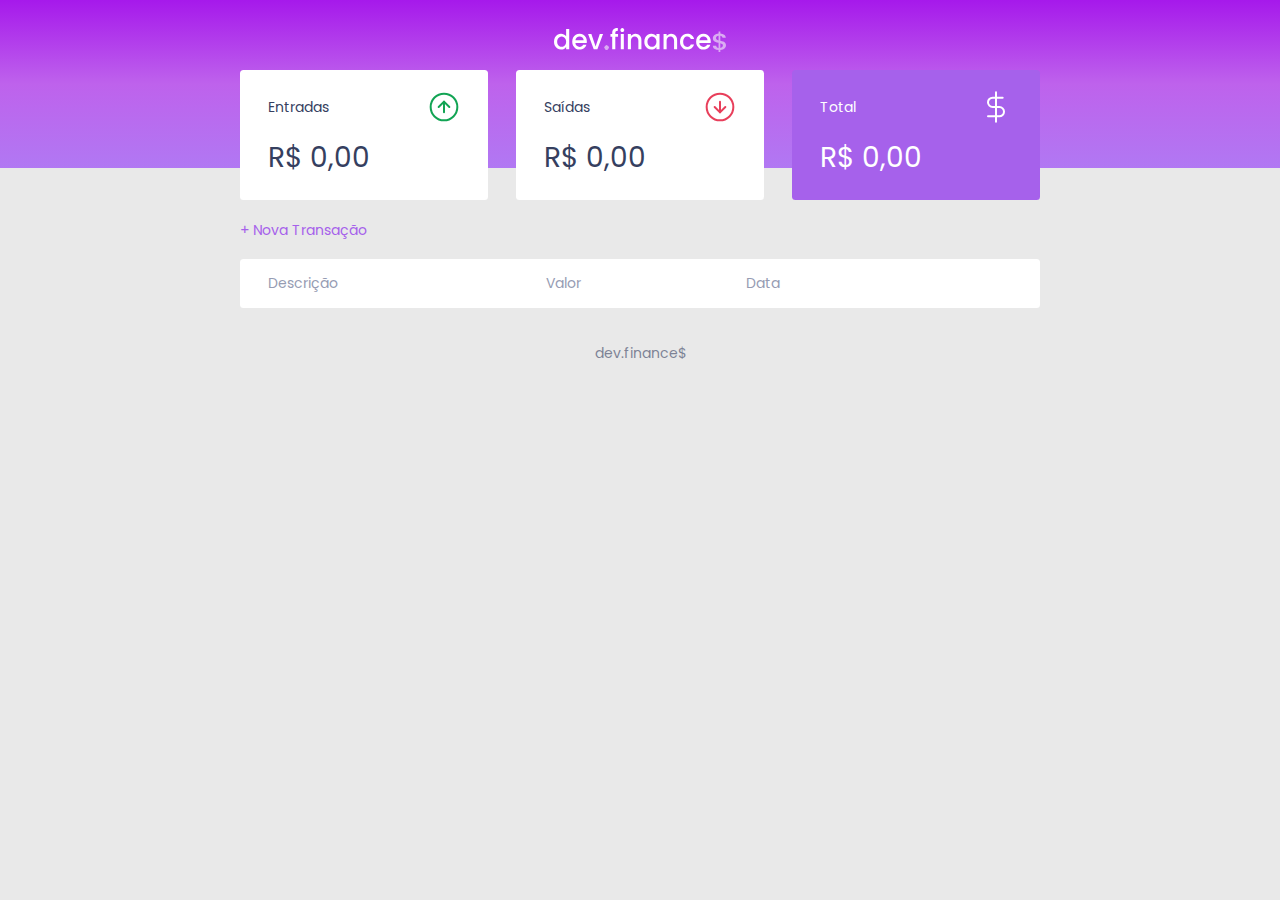
==== html/index.html @ c123dab5 ":tada: First commit" ====
<!DOCTYPE html>
<html lang="pt-br">

<head>
    <meta charset="UTF-8">
    <meta name="viewport" content="width=device-width, initial-scale=1.0">
    
    <title>dev.finance$</title>

    <!-- <link rel="stylesheet" href="../css/main.css"> -->
    <link rel="stylesheet" href="../css/style.css">
    <link rel="preconnect" href="https://fonts.gstatic.com">
    <link rel="stylesheet"href="https://fonts.googleapis.com/css2?family=Poppins:wght@100;200;300;400;500;600;700&display=swap">
</head>
<body>
    <header>
       <img src="../assets/logo.svg" alt="Logo Dev Finance">
    </header>  

    <main class="container">
        <section id="balance">
            <h2 class="sr-only">Balanço</h2>
            <div class="card">
                <h3>
                    <span>Entradas</span>
                    <img src="../assets/income.svg" alt="Imagem de entradas">
                </h3>
                <p id="incomeDisplay">R$ 0,00</p>    
            </div>
            <div class="card">
                <h3>
                    <span>Saídas</span>
                    <img src="../assets/expense.svg" alt="Imagem de saídas">
                </h3>
                <p id="expenseDisplay">R$ 0,00</p>
            </div>
            <div class="card total">
                <h3>
                    <span>Total</span>
                    <img src="../assets/total.svg" alt="Imagem de total">
                </h3>

                <p id="totalDisplay">R$ 0,00</p>
            </div>
        </section>
        <section id="transaction">
            <h2 class="sr-only">Transações</h2>
            <a href="#" onclick="Modal.open()" class="button new">+ Nova Transação</a>
            <table id="data-table">
                <thead id="header-table">
                    <tr>
                        <th>Descrição</th>
                        <th>Valor</th>
                        <th>Data</th>
                        <th></th>
                    </tr>
                </thead>
                <tbody id="content-table">
                </tbody>
            </table>
        </section>
    </main>

    <div class="modal-overlay">
        <div class="modal">
            <div id="form">
                <h2>Nova Transação</h2>
                <form action="" onsubmit="Form.submit(event)">
                    <div class="input-group">
                        <label class="sr-only" for="description">Description</label>
                        <input type="text" name="description" id="description" placeholder="Descrição">
                        
                    <div class="input-group">
                        <label class="sr-only" for="amount">Valor</label>
                        <input type="number" step="0.01" name="amount" id="amount" placeholder="0,00">
                        <small>Use o sinal - (negativo) para despesas e , (vírgula) para casas decimais</small>
                    </div>
                    <div class="input-group">
                        <label class="sr-only" for="date">Data</label>
                        <input type="date" name="date" id="date">
                    </div>
                    <div class="input-group actions">
                        <a href="#" onclick="Modal.close()" class="button cancel">Cancelar</a>
                        <button>Salvar</button>
                    </div>
                    </div>
                </form>
            </div>
        </div>
    </div>

    <footer>
        <p>dev.finance$</p>
    </footer>
<script src="../js/script.js"></script>
</body>
</html>
---- css/main.css ----
* {
    margin: 0;
    padding: 0;
    box-sizing: border-box; /* Começa a contar a partir da borda */
}

body {
    background-color: #dddddda4;
    font-family: 'Poppins', sans-serif;
}


header {
    background-color: rgba(45, 74, 34, 1);
    width: 100%;
    height: 238px;
    display: flex;
    justify-content: center;
    padding-top: 2rem;
    position: absolute;
    top: 0;
}

header h1 {
    font-size: 1.6rem;
    font-weight: 100;
    color: #ffffff;
}

main {
    margin: 165px 50px;
    display: flex;
    flex-direction: column;
    align-items: center;
    justify-content: center;
    position: relative;
}

main #balance {
    width: 50%;
}

main #balance h2 {
    font-size: 1rem;
    font-weight: 400;
    color: #ffffff;
    margin-bottom: 5px;
}

main #balance .card h3 {
    font-size: .5rem;
    font-weight: 400;

}

main #balance .card p {
    font-size: 1.2rem;
    font-weight: 500;
}


main #balance .card {
    background-color: #ffffff;
    width: 100%;
    height: 100px;
    margin-bottom: 20px;
    padding: 15px 20px;
    border-radius: 3px;
}

main #balance .card h3 {
    padding-bottom: 15px;
}

main #balance .card:nth-child(4) {
    background-color: rgba(73, 170, 38, 1);
    color: #ffffff;
}

main #transaction {
    width: 50%;
}

main #transaction h2 {
    font-size: 1rem;
    margin-bottom: 5px;
}

main #transaction #data-table {
    text-align: left;
    background-color: #ffffff;
    width: 100%;
    height: 50vh;
    margin-bottom: 5px;
}

footer p {
    display: flex;
    align-items: center;
    justify-content: center;
    margin-bottom: 30px;
}
---- css/style.css ----
:root {
    --dark-blue: #363f5f;
    --lilac: #A661EB;
    --light-lilac: #DAABF2;
    --red: #e92929;
}

/* Global ======================= */
* {
    margin: 0;
    padding: 0;
    box-sizing: border-box;
}

html {
    font-size: 93.75%; /* 15px */
}

body {
    background-color: #dddddda4;
    font-family: 'Poppins', sans-serif;
}

.sr-only {
    position: absolute;
    width: 1px;
    height: 1px;
    padding: 0;
    margin: -1px;
    overflow: hidden;
    clip: rect(0, 0, 0, 0);
    white-space: nowrap;
    border-width: 0;
}

.container {
    width: min(90vw, 800px);
    margin: auto;
    /* display: flex;
    flex-direction: column;
    align-items: center;
    justify-content: center; */
    /* position: relative; */
}

/* Titles ===================== */
h2 {
    margin: 3.2rem 0 0.8rem;
    font-weight: normal;
    color: var(--dark-blue);
}

/* Links & Buttons */
a {
    color: var(--lilac);
    text-decoration: none;
}

a:hover {
    color: var(--light-lilac);
}

button {
    width: 100%;
    height: 50px;
    border: none;
    border-radius: 0.25rem;
    padding: 0;
    color: #fff;
    background-color: var(--lilac);
    cursor: pointer;
}

button:hover {
    background-color: var(--light-lilac);
}


.button.new {
    display: inline-block;
    margin-bottom: .8rem;
}

.button.cancel {
    color: var(--red);
    border: 2px solid var(--red);
    border-radius: 0.25rem;
    height: 50px;
    display: flex;
    align-items: center;
    justify-content: center;
    opacity: 0.6;
}

.button.cancel:hover {
    opacity: 1;
}

.input-group.actions .button, 
.input-group.actions button {
    width: 48%;
}

/* Header ======================= */
header {
    height: 1vh;
    background: linear-gradient( #A619EB, #be62ec, #b178f3);
    padding: 2rem 0 10rem;
    text-align: center;
}

#logo {
    font-size: 1.6rem;
    font-weight: 100;
    color: #ffffff;
}

/* Balance ======================= */
#balance {
    margin-top: -7rem;
}
#balance h2 {
    color: #ffffff;
    margin-top: 0;
}

/* Cards ======================= */
.card {
    background-color: #ffffff;
    border-radius: .25rem;
    margin-bottom: 20px;
    padding: 1.5rem 2rem;
    color: var(--dark-blue);
}

.card h3 {
    font-size: 1rem;
    font-weight: normal;
    display: flex;
    align-items: center;
    justify-content: space-between;

}

.card p {
    font-size: 2rem;
    line-height: 3rem;
    margin-top: 1rem;
}

.card.total {
    background-color: var(--lilac);
    color: #fff;
}
/* Table ================= */
#transaction {
    width: 100%;
    display: block;
    overflow-x: auto;
}

#data-table {
    width: 100%; 
    border-spacing: 0 0.5rem;
    color: #969cb3;

    /* display: block;
    overflow-x:auto; */
}

table thead th:first-child, table tbody td:first-child {
    border-radius: 0.25rem 0 0 0.25em;
}

table thead th:last-child, table tbody td:last-child {
    border-radius: 0 0.25rem 0.25rem 0;
}

table th {
    background: #fff;
    font-weight: normal;
    padding: 1rem 2rem;
    text-align: left;
}

table tbody tr {
    opacity: .7;
}

table tbody tr:hover {
    opacity: 1;
}

table tbody td {
    background: #fff;
    padding: 1rem 2rem;
}

td.description {
    color: var(--dark-blue);
}

td.income {
    color: #12a454;
}

td.expense {
    color: #e92929;
}

td img {
    cursor: pointer;
}

/* Modal */
.modal-overlay {
    width: 100%;
    height: 100%;
    background-color: rgba(0, 0, 0, 0.7);
    position: fixed;
    top: 0;
    display: flex;
    align-items: center;
    justify-content: center;
    opacity: 0;
    visibility: hidden;
}

.modal-overlay.active {
    opacity: 1;
    visibility: visible;
    z-index: 99;
}

.modal {
    background-color: #f2f0f5;
    padding: 2.4rem;
    position: relative;
}

/* Form */
#form {
    max-width: 500px;
}

#form h2 {
    margin-top: 0;
}

input {
    width: 100%;
    border: none;
    border-radius: 0.2rem;
    padding: 0.8rem;
}

.input-group {
    margin-top: 0.8rem;
}

.input-group input:focus {
    outline: none;
    border: 1px solid var(--light-lilac)
}

.input-group small {
    opacity: 0.4;
}

.input-group.actions {
    display: flex;
    align-items: center;
    justify-content: space-between;
}

.input-group.actions .button, 
.input-group.actions button {
    width: 48%;
}

.input-group.actions button:focus {
    outline: none;

}


/* Footer ============== */
footer {
    text-align: center;
    padding: 2rem 0 1.2rem;
    color: var(--dark-blue);
    opacity: .6;
}

footer p {
    z-index:0;
}

/* Responsive */

@media (min-width: 800px) {
    html {
        font-size: 87.5%; /* 14px */
    }

    #balance {
        display: grid;
        grid-template-columns: repeat(3, 1fr); /* repete 3x 1fr */
        gap: 2rem; /* espaço entre colunas */
    }


}
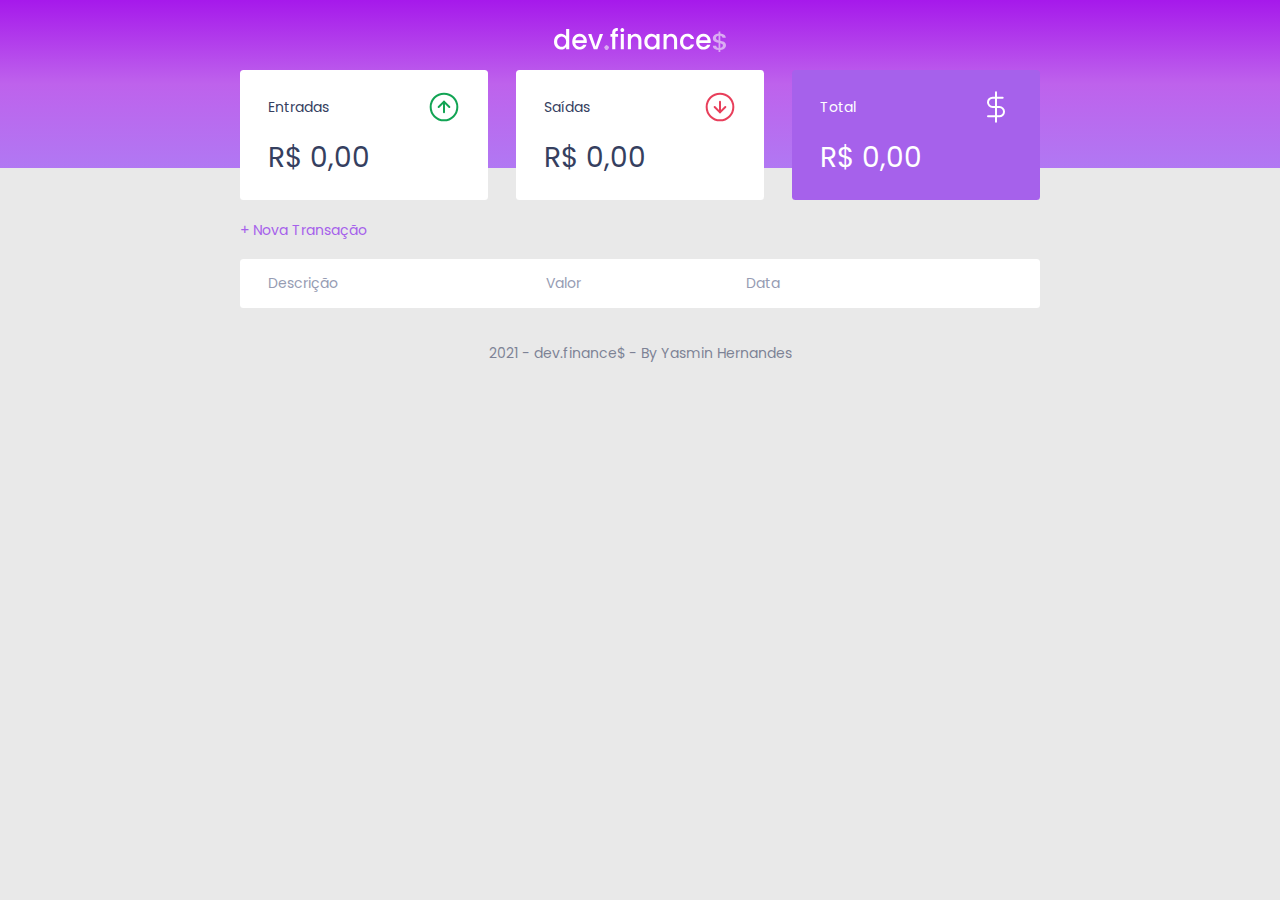
==== commit 29cc2c5e: "Modifica index.html" ====
--- a/html/index.html
+++ b/html/index.html
@@ -90,7 +90,7 @@
     </div>
 
     <footer>
-        <p>dev.finance$</p>
+        <p>2021 - dev.finance$ - By Yasmin Hernandes</p>
     </footer>
 <script src="../js/script.js"></script>
 </body>
